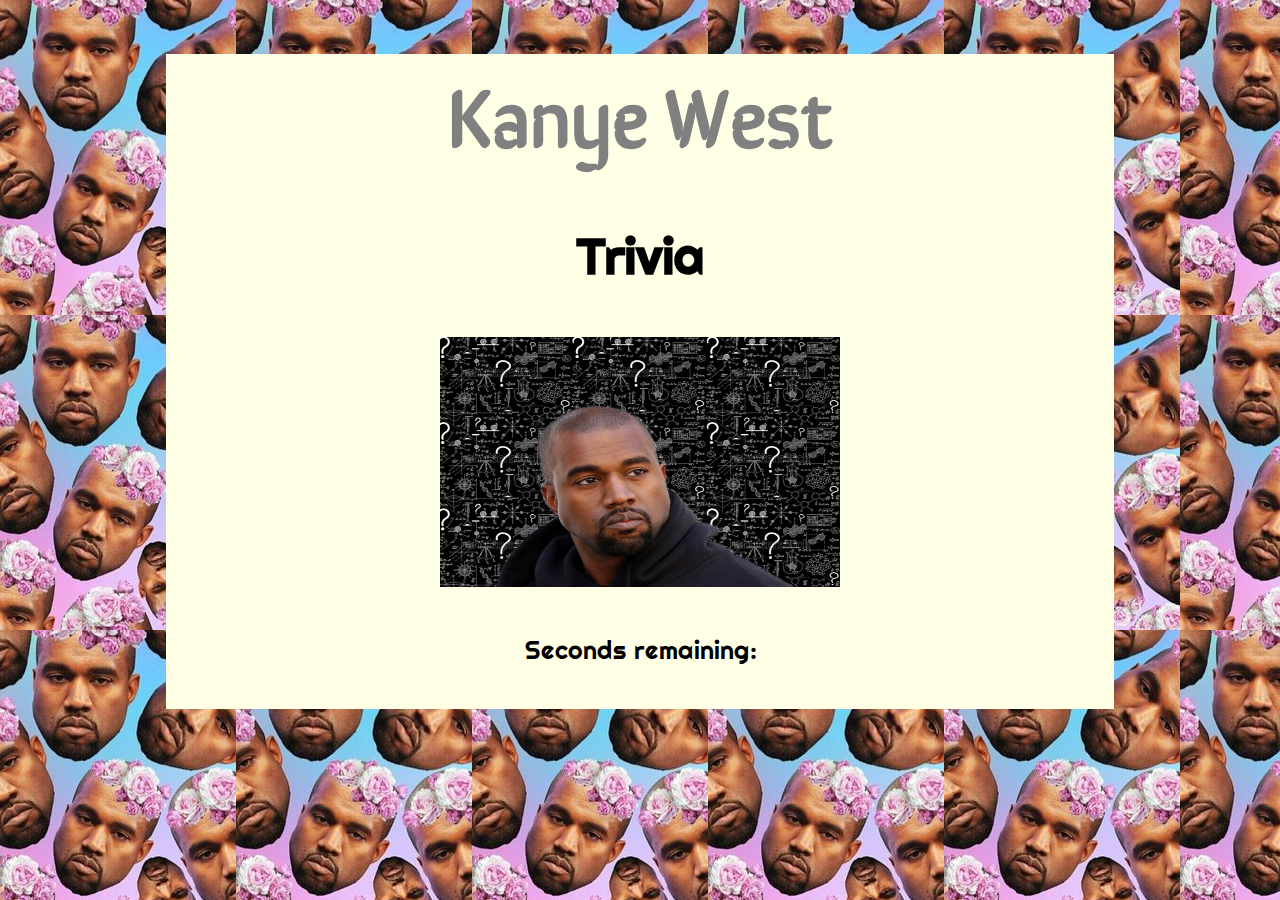
==== index.html @ 6a8033a6 "Trivia Homework" ====
<!DOCTYPE html>
<html lang="en">
<head>
    <meta charset="UTF-8">
    <title> Kanye Trivia </title>
    
    <!-- Jquery  -->
    <script type="text/javascript" src="https://code.jquery.com/jquery-2.2.0.js"></script>

    <!-- Javascript -->
    <script src="assets/javascript/app.js"></script>
    
    <!--  Bootstrap -->
    <link rel="stylesheet" href="https://maxcdn.bootstrapcdn.com/bootstrap/3.3.6/css/bootstrap.min.css" integrity="sha384-1q8mTJOASx8j1Au+a5WDVnPi2lkFfwwEAa8hDDdjZlpLegxhjVME1fgjWPGmkzs7" crossorigin="anonymous">    

    <!-- Custom CSS -->
    <link rel="stylesheet" href="assets/css/style.css">

    <!-- Fonts -->
    <link href='https://fonts.googleapis.com/css?family=Sirin+Stencil' rel='stylesheet' type='text/css'>
    <link href='https://fonts.googleapis.com/css?family=Righteous' rel='stylesheet' type='text/css'>
    

</head>
<body>


<div class="centerSec">
    <h1> Kanye West  </h1>
    <h3> Trivia </h3> 

    <center><img src="assets/images/kwestion.jpg" alt="Kanye's Got The Answers"  height="250" width="400" /> </center>

    <br>

   

    <p> Seconds remaining: <div id="timeLeft"></div> </p>

    <br>
        <!--
    <h4 id="album"> What was the title of Kanye's first album? </h4>
        <form>
            <input type="radio" name="gender" value="graduation" checked> Graduation &nbsp;
            <input type="radio" name="gender" value="dropout"> The College Dropout &nbsp;
            <input type="radio" name="gender" value="preschool"> Too Cool 4 Preschool &nbsp;
            <input type="radio" name="gender" value="late"> Late Registration
        </form>
                <br>
        <hr>
                <br>
    <h4 id="home"> What city does Kanye consider his hometown? </h4>
        <form>
            <input type="radio" name="gender" value="chicago" checked> Chicago &nbsp;
            <input type="radio" name="gender" value="la"> Los Angeles &nbsp;
            <input type="radio" name="gender" value="atlanta"> Atlanta &nbsp;
            <input type="radio" name="gender" value="pgang"> Pyongyang
        </form>
                <br>
        <hr>
                <br>
    <h4 id="sibling"> How many siblings does Kanye have? </h4>
        <form>
            <input type="radio" name="gender" value="one" checked> One &nbsp;
            <input type="radio" name="gender" value="three"> Three &nbsp;
            <input type="radio" name="gender" value="seven"> Seven &nbsp;
            <input type="radio" name="gender" value="none"> None
        </form>
                <br>
        <hr>
                <br>
    <h4 id="daughter"> What is the name of Kanye's daughter? </h4>
        <form>
            <input type="radio" name="gender" value="kanye" checked> Kanye Jr. &nbsp;
            <input type="radio" name="gender" value="blue"> Blue Ivy &nbsp;
            <input type="radio" name="gender" value="south"> South &nbsp;
            <input type="radio" name="gender" value="north"> North
        </form>

                <br>
        <hr>
                <br>
    <h4 id="boost"> Which company did Kanye release the Yeezy Boost shoe line with? </h4>
        <form>
            <input type="radio" name="gender" value="keds" checked> Keds &nbsp;
            <input type="radio" name="gender" value="crocs"> Crocs &nbsp;
            <input type="radio" name="gender" value="nike"> Nike &nbsp;
            <input type="radio" name="gender" value="adidas"> Adidas
        </form>

                <br>
        <hr>
                <br>
    <h4 id="tour"> What is the name of Kanye's 2016 tour? </h4>
        <form>
            <input type="radio" name="gender" value="quest" checked> Kanye Quest with Kanye West &nbsp;
            <input type="radio" name="gender" value="glow"> Glow in the Dark Tour &nbsp;
            <input type="radio" name="gender" value="saint"> Saint Pablo Tour &nbsp;
            <input type="radio" name="gender" value="taytay"> Tater Tots with Taylor Swift Tour
        </form>

                <br>
        <hr>
                <br>

    <h4 id="beatles"> Which member of The Beatles is featured on the song "FourFiveSeconds"?  </h4>
        <form>
            <input type="radio" name="gender" value="paul" checked> Paul McCartney &nbsp;
            <input type="radio" name="gender" value="george"> George Harrison &nbsp;
            <input type="radio" name="gender" value="ringo"> Ringo Starr &nbsp;
            <input type="radio" name="gender" value="hanson"> Taylor Hanson
        </form>
                 <br>
        <hr>
                <br>
    <h4 id="fame"> What pop star was Kanye supposed to go on the "Fame Kills" tour with, before it got canceled? </h4>
        <form>
            <input type="radio" name="gender" value="madonna" checked> Madonna &nbsp;
            <input type="radio" name="gender" value="rihanna"> Rihanna &nbsp;
            <input type="radio" name="gender" value="bey"> Beyoncé &nbsp;
            <input type="radio" name="gender" value="gaga"> Lady GaGa
        </form>

                <br>
        <hr>
                <br>


    <h4 id="parties"> Which rapper is featured on the song "No More Parties In LA"?</h4>
        <form>
            <input type="radio" name="gender" value="cole" checked> J. Cole &nbsp;
            <input type="radio" name="gender" value="kendrick"> Kendrick Lamar &nbsp;
            <input type="radio" name="gender" value="jayz"> Jay-Z &nbsp;
            <input type="radio" name="gender" value="sisqo"> Sisqo
        </form>

                <br>
        <hr>
                <br>
    <h4 id="birthday"> Who out of the following does Kanye share a birthday with? </h4>
        <form>
            <input type="radio" name="gender" value="tebow" checked> Tim Tebow &nbsp;
            <input type="radio" name="gender" value="duncan"> Tim Duncan &nbsp;
            <input type="radio" name="gender" value="berners"> Tim Berners-Lee &nbsp;
            <input type="radio" name="gender" value="mcgraw"> Tim McGraw
        </form>

                <br>
        <hr>
                <br>

                <div class="centered">
                <a href="results.html" class="btn btn-danger submit">Submit</a></div>
                <br>
                 <center><img src="assets/images/shrug.jpg" alt="What took you so long?!"  height="250" width="400" /> </center>

                 <br>       -->
</div> 



</body>
</html>
---- assets/css/style.css ----
body {
    background-image: url("../../assets/images/back.jpg");
}

.centerSec { 
	width: 75%; 
	height: 90%; 
	margin: 50px auto; 
	background-color: #ffffe6; 
}

h1 {
	font-family: 'Sirin Stencil', cursive;
	font-size: 80px;
	text-align: center;
	color: gray;
}

h3 {
	font-family: 'Righteous', cursive;
	font-size: 50px;
	text-align: center;
}

h4 {
	font-family: 'Righteous', cursive;
	font-size: 30px;
	text-align: center;
	color: gray;
}
p {
	font-family: 'Righteous', cursive;
	font-size: 25px;
	text-align: center;
}

form {
	font-family: 'Righteous', cursive;
	font-size: 16px;
	text-align: center;
}

.centered
{
    text-align:center;
}
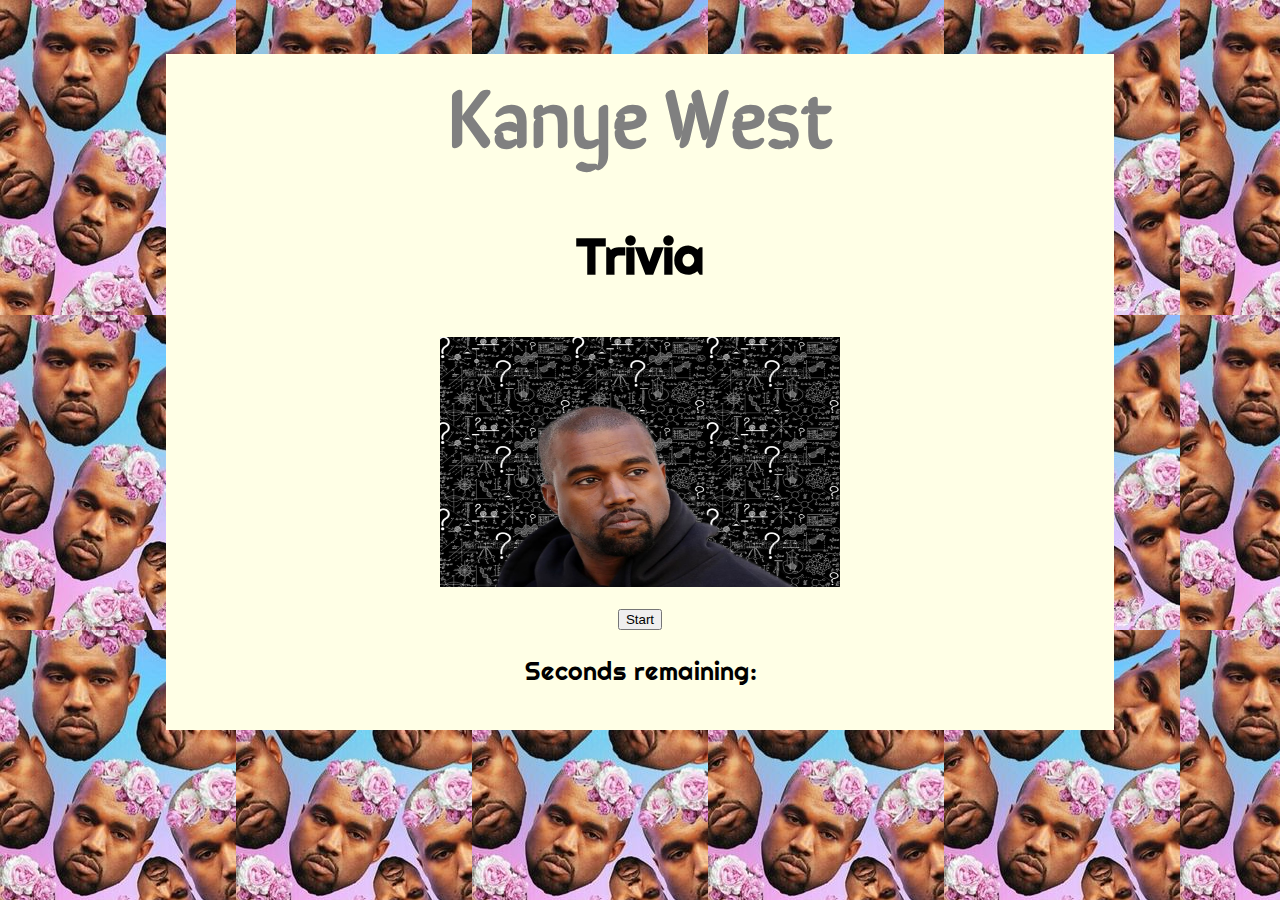
==== commit 1a81f313: "Trivia Game" ====
--- a/index.html
+++ b/index.html
@@ -32,7 +32,9 @@
     <center><img src="assets/images/kwestion.jpg" alt="Kanye's Got The Answers"  height="250" width="400" /> </center>
 
     <br>
-
+     <div class="centered">
+    <button id="start" class="btn btn-danger start">Start</button>
+        </div>
    
 
     <p> Seconds remaining: <div id="timeLeft"></div> </p>
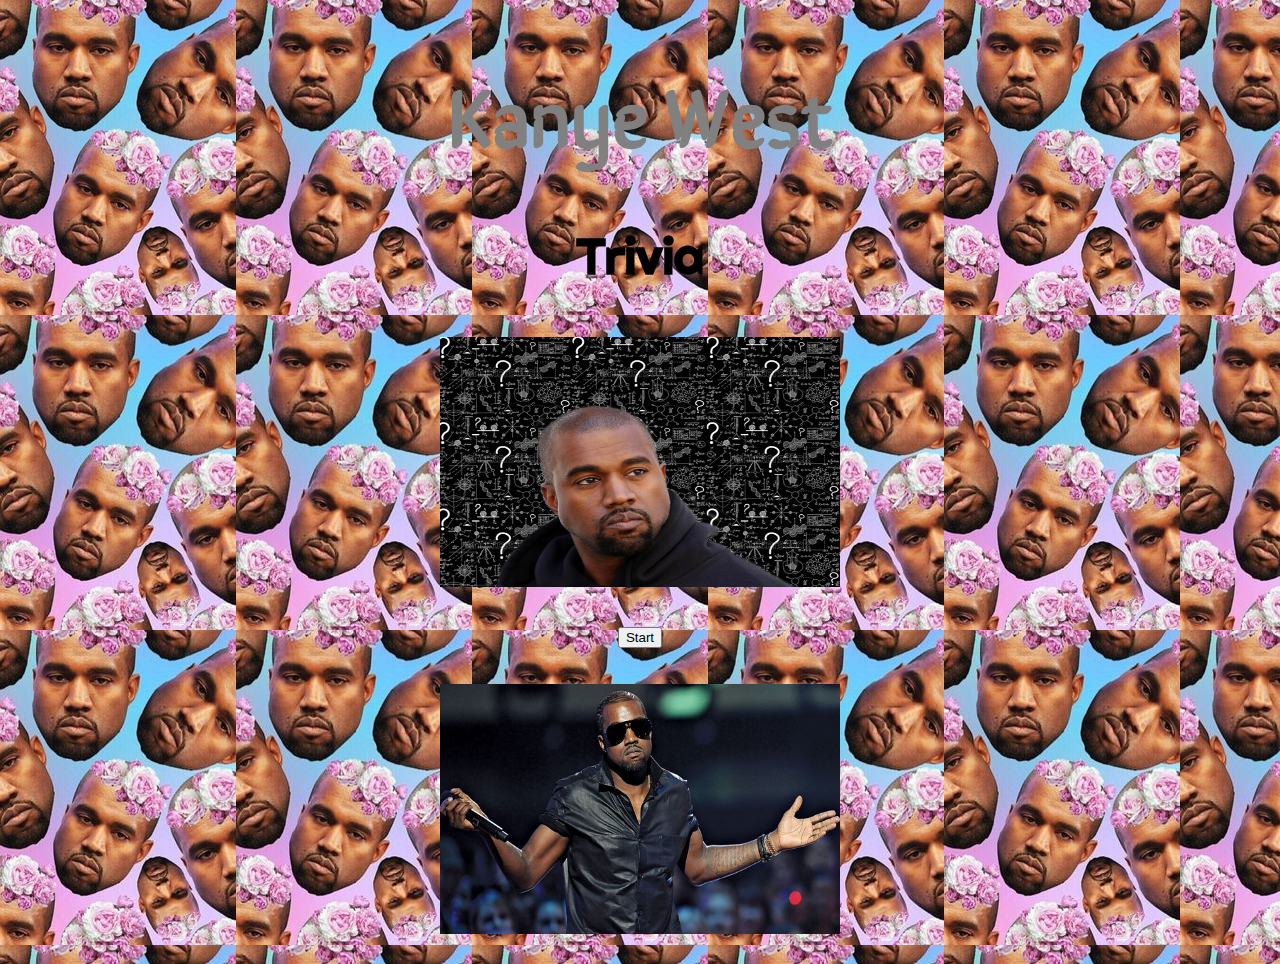
==== commit 59c12915: "Add files via upload" ====
--- a/index.html
+++ b/index.html
@@ -1,165 +1,50 @@
-<!DOCTYPE html>
-<html lang="en">
-<head>
-    <meta charset="UTF-8">
-    <title> Kanye Trivia </title>
-    
-    <!-- Jquery  -->
-    <script type="text/javascript" src="https://code.jquery.com/jquery-2.2.0.js"></script>
-
-    <!-- Javascript -->
-    <script src="assets/javascript/app.js"></script>
-    
-    <!--  Bootstrap -->
-    <link rel="stylesheet" href="https://maxcdn.bootstrapcdn.com/bootstrap/3.3.6/css/bootstrap.min.css" integrity="sha384-1q8mTJOASx8j1Au+a5WDVnPi2lkFfwwEAa8hDDdjZlpLegxhjVME1fgjWPGmkzs7" crossorigin="anonymous">    
-
-    <!-- Custom CSS -->
-    <link rel="stylesheet" href="assets/css/style.css">
-
-    <!-- Fonts -->
-    <link href='https://fonts.googleapis.com/css?family=Sirin+Stencil' rel='stylesheet' type='text/css'>
-    <link href='https://fonts.googleapis.com/css?family=Righteous' rel='stylesheet' type='text/css'>
-    
-
-</head>
-<body>
-
-
-<div class="centerSec">
-    <h1> Kanye West  </h1>
-    <h3> Trivia </h3> 
-
-    <center><img src="assets/images/kwestion.jpg" alt="Kanye's Got The Answers"  height="250" width="400" /> </center>
-
-    <br>
-     <div class="centered">
-    <button id="start" class="btn btn-danger start">Start</button>
-        </div>
-   
-
-    <p> Seconds remaining: <div id="timeLeft"></div> </p>
-
-    <br>
-        <!--
-    <h4 id="album"> What was the title of Kanye's first album? </h4>
-        <form>
-            <input type="radio" name="gender" value="graduation" checked> Graduation &nbsp;
-            <input type="radio" name="gender" value="dropout"> The College Dropout &nbsp;
-            <input type="radio" name="gender" value="preschool"> Too Cool 4 Preschool &nbsp;
-            <input type="radio" name="gender" value="late"> Late Registration
-        </form>
-                <br>
-        <hr>
-                <br>
-    <h4 id="home"> What city does Kanye consider his hometown? </h4>
-        <form>
-            <input type="radio" name="gender" value="chicago" checked> Chicago &nbsp;
-            <input type="radio" name="gender" value="la"> Los Angeles &nbsp;
-            <input type="radio" name="gender" value="atlanta"> Atlanta &nbsp;
-            <input type="radio" name="gender" value="pgang"> Pyongyang
-        </form>
-                <br>
-        <hr>
-                <br>
-    <h4 id="sibling"> How many siblings does Kanye have? </h4>
-        <form>
-            <input type="radio" name="gender" value="one" checked> One &nbsp;
-            <input type="radio" name="gender" value="three"> Three &nbsp;
-            <input type="radio" name="gender" value="seven"> Seven &nbsp;
-            <input type="radio" name="gender" value="none"> None
-        </form>
-                <br>
-        <hr>
-                <br>
-    <h4 id="daughter"> What is the name of Kanye's daughter? </h4>
-        <form>
-            <input type="radio" name="gender" value="kanye" checked> Kanye Jr. &nbsp;
-            <input type="radio" name="gender" value="blue"> Blue Ivy &nbsp;
-            <input type="radio" name="gender" value="south"> South &nbsp;
-            <input type="radio" name="gender" value="north"> North
-        </form>
-
-                <br>
-        <hr>
-                <br>
-    <h4 id="boost"> Which company did Kanye release the Yeezy Boost shoe line with? </h4>
-        <form>
-            <input type="radio" name="gender" value="keds" checked> Keds &nbsp;
-            <input type="radio" name="gender" value="crocs"> Crocs &nbsp;
-            <input type="radio" name="gender" value="nike"> Nike &nbsp;
-            <input type="radio" name="gender" value="adidas"> Adidas
-        </form>
-
-                <br>
-        <hr>
-                <br>
-    <h4 id="tour"> What is the name of Kanye's 2016 tour? </h4>
-        <form>
-            <input type="radio" name="gender" value="quest" checked> Kanye Quest with Kanye West &nbsp;
-            <input type="radio" name="gender" value="glow"> Glow in the Dark Tour &nbsp;
-            <input type="radio" name="gender" value="saint"> Saint Pablo Tour &nbsp;
-            <input type="radio" name="gender" value="taytay"> Tater Tots with Taylor Swift Tour
-        </form>
-
-                <br>
-        <hr>
-                <br>
-
-    <h4 id="beatles"> Which member of The Beatles is featured on the song "FourFiveSeconds"?  </h4>
-        <form>
-            <input type="radio" name="gender" value="paul" checked> Paul McCartney &nbsp;
-            <input type="radio" name="gender" value="george"> George Harrison &nbsp;
-            <input type="radio" name="gender" value="ringo"> Ringo Starr &nbsp;
-            <input type="radio" name="gender" value="hanson"> Taylor Hanson
-        </form>
-                 <br>
-        <hr>
-                <br>
-    <h4 id="fame"> What pop star was Kanye supposed to go on the "Fame Kills" tour with, before it got canceled? </h4>
-        <form>
-            <input type="radio" name="gender" value="madonna" checked> Madonna &nbsp;
-            <input type="radio" name="gender" value="rihanna"> Rihanna &nbsp;
-            <input type="radio" name="gender" value="bey"> Beyoncé &nbsp;
-            <input type="radio" name="gender" value="gaga"> Lady GaGa
-        </form>
-
-                <br>
-        <hr>
-                <br>
-
-
-    <h4 id="parties"> Which rapper is featured on the song "No More Parties In LA"?</h4>
-        <form>
-            <input type="radio" name="gender" value="cole" checked> J. Cole &nbsp;
-            <input type="radio" name="gender" value="kendrick"> Kendrick Lamar &nbsp;
-            <input type="radio" name="gender" value="jayz"> Jay-Z &nbsp;
-            <input type="radio" name="gender" value="sisqo"> Sisqo
-        </form>
-
-                <br>
-        <hr>
-                <br>
-    <h4 id="birthday"> Who out of the following does Kanye share a birthday with? </h4>
-        <form>
-            <input type="radio" name="gender" value="tebow" checked> Tim Tebow &nbsp;
-            <input type="radio" name="gender" value="duncan"> Tim Duncan &nbsp;
-            <input type="radio" name="gender" value="berners"> Tim Berners-Lee &nbsp;
-            <input type="radio" name="gender" value="mcgraw"> Tim McGraw
-        </form>
-
-                <br>
-        <hr>
-                <br>
-
-                <div class="centered">
-                <a href="results.html" class="btn btn-danger submit">Submit</a></div>
-                <br>
-                 <center><img src="assets/images/shrug.jpg" alt="What took you so long?!"  height="250" width="400" /> </center>
-
-                 <br>       -->
-</div> 
-
-
-
-</body>
+<!DOCTYPE html>
+<html lang="en">
+<head>
+    <meta charset="UTF-8">
+    <title> Kanye Trivia </title>
+    
+    <!-- Jquery  -->
+    <script type="text/javascript" src="https://code.jquery.com/jquery-2.2.0.js"></script>
+   
+    <!--  Bootstrap -->
+    <link rel="stylesheet" href="https://maxcdn.bootstrapcdn.com/bootstrap/3.3.6/css/bootstrap.min.css" integrity="sha384-1q8mTJOASx8j1Au+a5WDVnPi2lkFfwwEAa8hDDdjZlpLegxhjVME1fgjWPGmkzs7" crossorigin="anonymous">    
+
+    <!-- Custom CSS -->
+    <link rel="stylesheet" href="assets/css/style.css">
+
+    <!-- Fonts -->
+    <link href='https://fonts.googleapis.com/css?family=Sirin+Stencil' rel='stylesheet' type='text/css'>
+    <link href='https://fonts.googleapis.com/css?family=Righteous' rel='stylesheet' type='text/css'>
+    
+
+</head>
+<body>
+
+
+<div id="centerSec">
+    <h1> Kanye West  </h1>
+    <h3> Trivia </h3> 
+
+    <center><img src="assets/images/kwestion.jpg" alt="Kanye's Got The Answers"  height="250" width="400" /> </center>
+
+    <br>
+<div id="subWrapper">
+    <br>
+     <div class="centered">
+    <button id="start">Start</button>
+        </div>
+    <br>
+
+                <br>
+
+                 <center><img src="assets/images/shrug.jpg" alt="What took you so long?!"  height="250" width="400" /> </center>
+
+                 <br>      
+    </div> 
+</div>
+
+    <!-- Javascript -->
+    <script src="assets/javascript/app.js"></script>
+</body>
 </html>